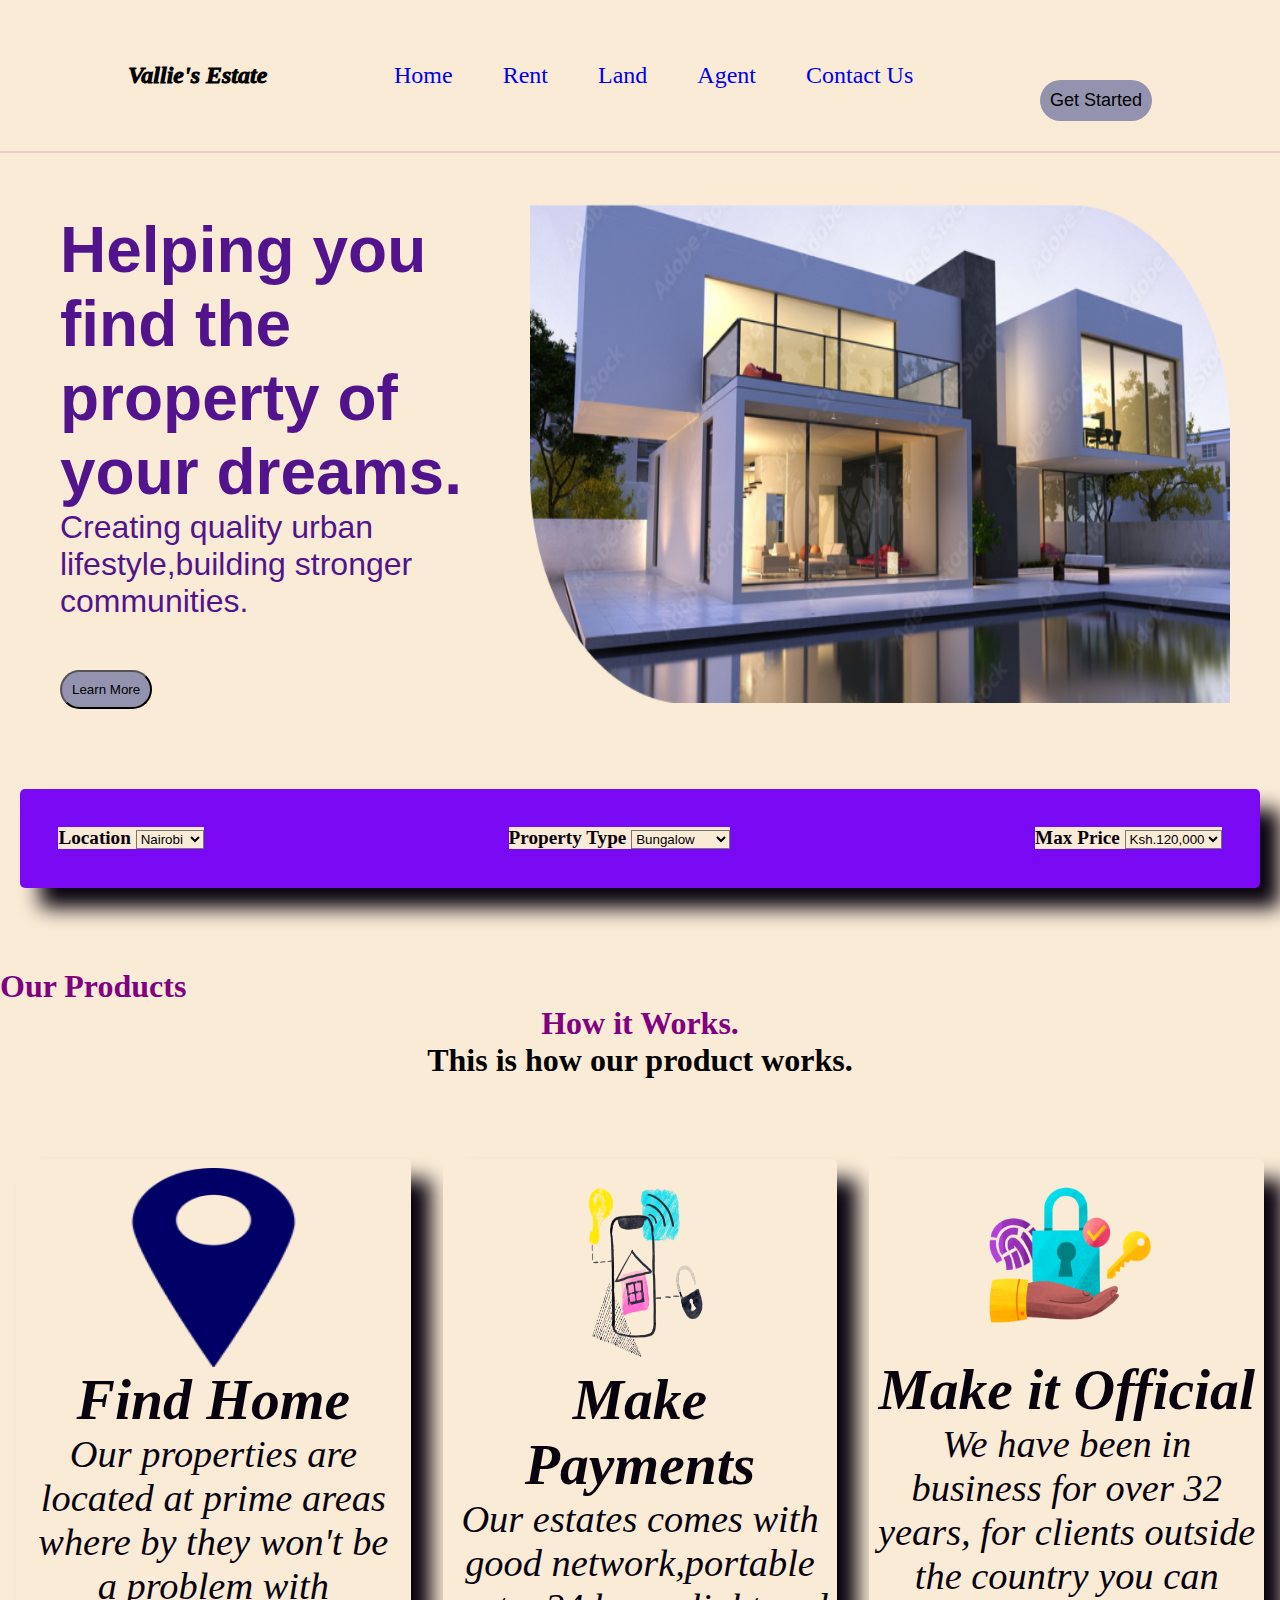
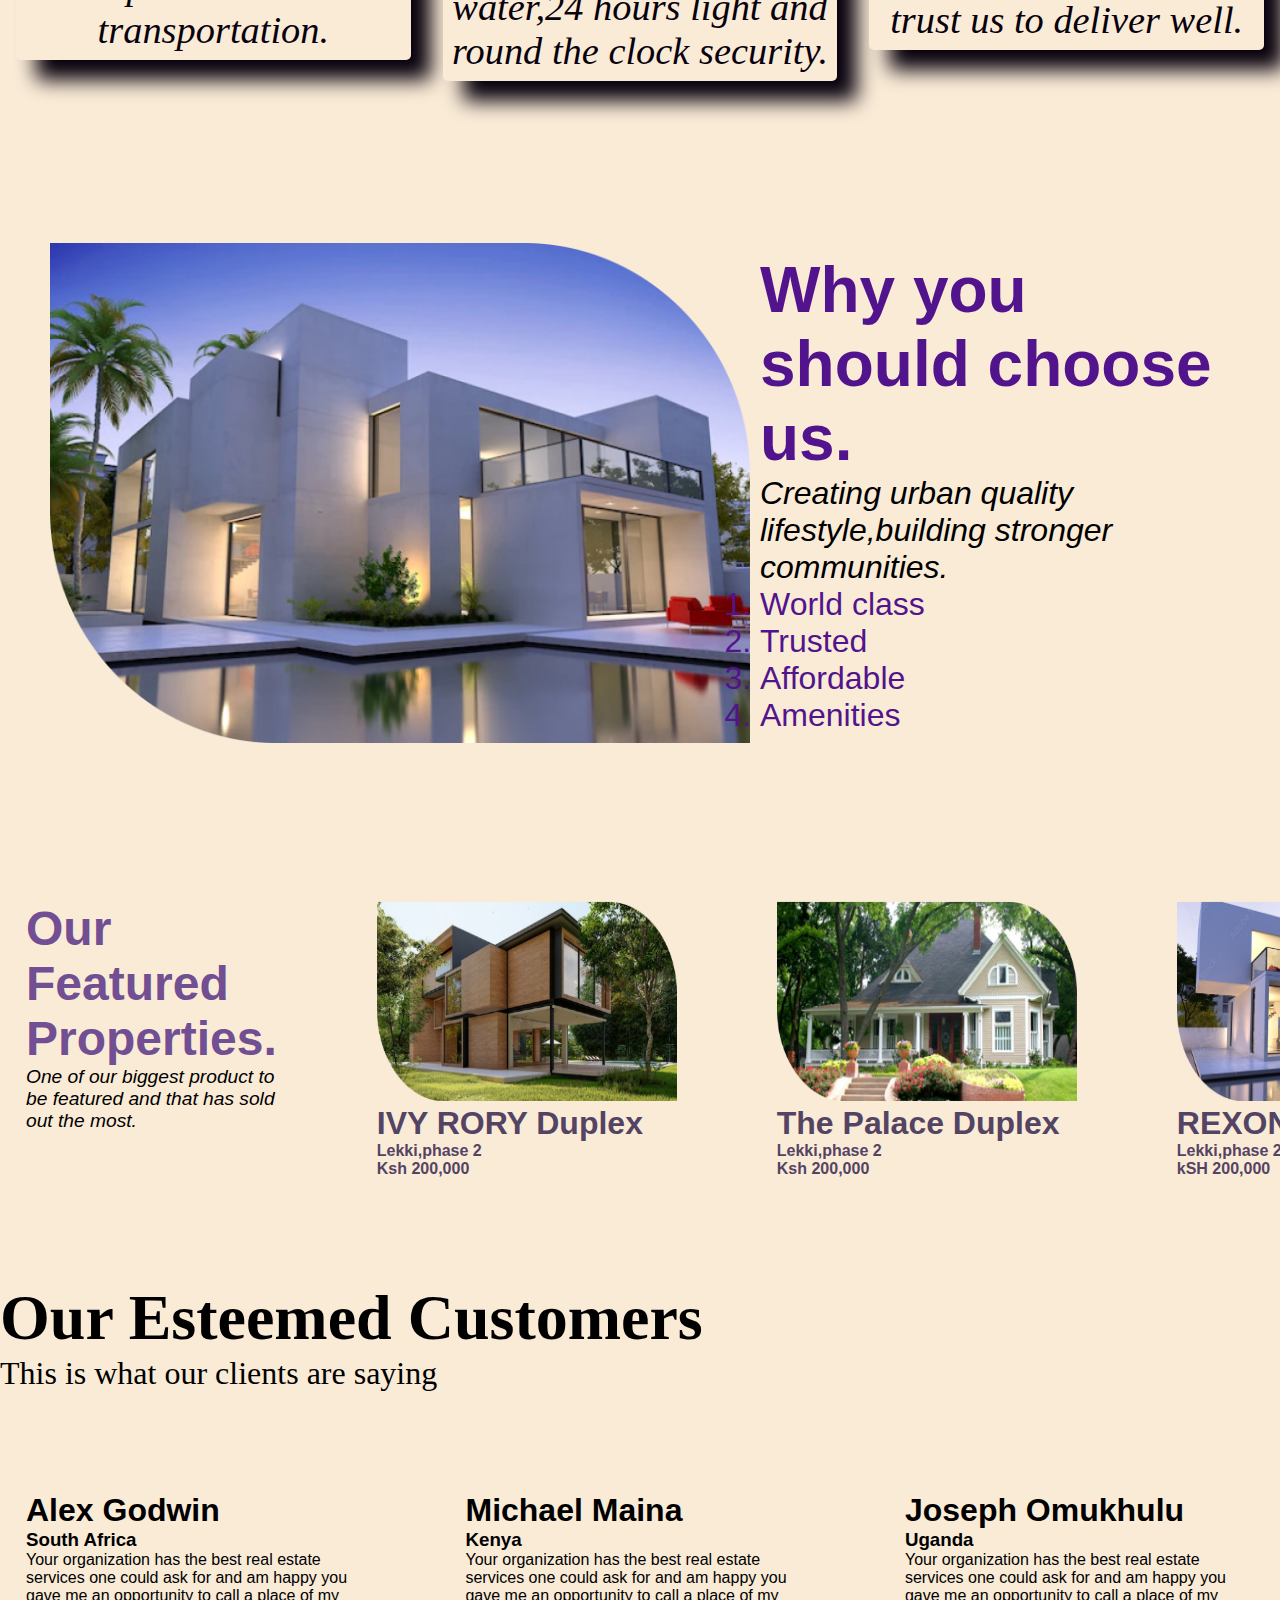
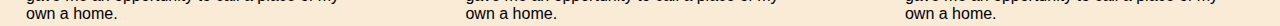
==== index.html @ 060161fa "17th commit" ====
<!DOCTYPE html>
<html lang="en">
<head>
    <meta charset="UTF-8">
    <meta http-equiv="X-UA-Compatible" content="IE=edge">
    <meta name="viewport" content="width=device-width, initial-scale=1.0">
    <link rel="stylesheet" href="/css/style.css">
    <link href="https://fonts.googleapis.com/icon?family=Material+Icons"
      rel="stylesheet">
    <link rel="stylesheet" href="https://cdnjs.cloudflare.com/ajax/libs/font-awesome/4.7.0/css/font-awesome.min.css">

      
    <title>Vallie's Estate</title>
</head>
<body>
    <header class="header"> 
        <p id="logo">Vallie's Estate</p>
        <nav>
            <ul class="Navbar">
                <li><a href="#">Home</a></li>
                <li><a href="#">Rent</a></li>
                <li><a href="#">Land</a></li>
                <li><a href="#">Agent</a></li>
                <li><a href="#">Contact Us</a></li>
        </nav>
        <button class="bar">Get Started</button>
    </header>
    <section class="location">
        <div class="wrapper">
            <p><h1>Helping you find the property of your dreams.</h1></p>
            <p>Creating quality urban lifestyle,building stronger communities.</p>
            <div class="play">
            <button class="learn">Learn More</button>
            <!-- <svg xmlns="http://www.w3.org/2000/svg" viewBox="0 0 26 26" width ="4rem" height="3rem">
                <polygon class="play-btn__svg" points="9.33 6.69 9.33 19.39 19.3 13.04 9.33 6.69"/>
                <path class="play-btn__svg" d="M26,13A13,13,0,1,1,13,0,13,13,0,0,1,26,13ZM13,2.18A10.89,10.89,0,1,0,23.84,13.06,10.89,10.89,0,0,0,13,2.18Z"/>
              </svg>  -->
        </div>
        </div>
            <div class="image">
                <img src="images/image 5.png" width="700px" height="500px" alt="image of a house">
            </div>
    </section>

    <section class="sec2">
        <form>  
            <label> Location </label>  
            <select>  
            <option value = "Nairobi"> Nairobi  </option>  
            <option value = "Kisumu"> Kisumu  </option>  
            <option value = "Kiambu"> Kiambu  </option>
            </select>  
            </form>  

            <form>  
                 <label> Property Type </label>  
                <select>  
                <option value = "Nairobi"> Bungalow  </option>  
                <option value = "Kisumu"> Mansion  </option>  
                <option value = "Kiambu"> Mansionnate  </option>
                </select>  
                </form>
            <form>  
                    <label> Max Price </label>  
                    <select>  
                    <option value = "Nairobi"> Ksh.120,000  </option>  
                    <option value = "Kisumu"> Ksh.95,000  </option>  
                    <option value = "Kiambu"> Ksh.50,000  </option>
                    </select>  
            </form>  
            
    </section>
    <section class="make">
        <h1 id="our" style="color: purple; "> Our Products </h1>
        <div class="products">
        <h2 id="how" style="color: purple;text-align: center; "> How it Works. </h2>
        <b><h3 id="works" style="color: black; ">  This is how our product works.</h3></b>
        </div>
    </section>
    <section class="working" >
        <div class="find">
            <img src="images/address mark.png" width="70px" height="200px" alt="Adress mark" class="centre">
            <h2>Find Home</h2>
            <p>Our properties are located at prime areas where by they won't be a problem with transportation.</p>
        </div>
        <div class="payments">
            <img src="images/Smart house.png" width="70px" height="200px" alt="Smart House"class="centre">
            <h2>Make Payments</h2>
            <p>Our estates comes with good network,portable water,24 hours light and round the clock security.</p>
        </div>
        <div id="official">
            <img src="images/Secure data protection with fingerprint and lock.png" width="70px" height="190px" alt="make it official" class="centre">
            <h2>Make it Official</h2>
            <p>We have been in business for over 32 years, for clients outside the country you can trust us to deliver well. </p>
        </div>
    </section>
    <section class="location">
        <div class="image">
            <img src="images/image 1.png" width="700px" height="500px" alt="image of a house">
        </div>
            <div class="wrapper">
                <p><h1>Why you should choose us.</h1></p>
                <p id="create">Creating urban quality lifestyle,building stronger communities.</p>
                <ol id="trust">
                    <li>World class</li>
                    <li>Trusted</li>
                    <li>Affordable</li>
                    <li>Amenities</li>
                </ol>
            </div>
    </section>
    <section class="featured">
        <div>
        <h1 id="property" >Our Featured Properties.</h1>
        <p id="one">One of our biggest product to be featured and that has sold out the most.</p>
        </div>

        <div class="ivy">
        <img src="images/image 3.png" width="300px" height="200px" alt="image of a house">
        <h1>IVY RORY Duplex</h1>
        <p>Lekki,phase 2 </p>
        <p> Ksh 200,000</p>
        </div>
        <div class="palace">
            <img src="images/image 4.png" width="300px" height="200px" alt="image of a house">
            <h1>The Palace Duplex</h1>
            <p>Lekki,phase 2 </p> 
            <p>Ksh 200,000</p>
            </div>
            <div class="rexona">
                <img src="images/image 5.png" width="300px" height="200px" alt="image of a house">
                <h1>REXONA Duplex</h1>
                <p>Lekki,phase 2</p>
                <p>kSH 200,000</p>
                </div>
             <div><button class="view">View More</button></div>
    </section>
<section class="clients">
      <b><h1>Our Esteemed Customers</h1></b>
    <p>This is what our clients are saying</p>
</section>   
    <section  class="esteemed" >
        <div id="alex">
            <h1>Alex Godwin</h1>
            <h3>South Africa</h3>
            <p>Your organization has the best real estate services one could ask for and am happy you gave me an opportunity to call a place of my own a home.</p>
        </div>
        <div id="michael">
            <h1>Michael Maina</h1>
            <h3>Kenya</h3>
            <p>Your organization has the best real estate services one could ask for and am happy you gave me an opportunity to call a place of my own a home.</p>
        </div>
        <div id="joseph">
            <h1>Joseph Omukhulu</h1>
            <h3>Uganda</h3>
            <p>Your organization has the best real estate services one could ask for and am happy you gave me an opportunity to call a place of my own a home.</p>
        </div>
    </section>
</body>

</html>
---- css/style.css ----
/* reseet default styles */

* {
    margin: 0;
    padding: 0;
    box-sizing: border-box;
    background-color: antiquewhite;
}


/* footer */

#logo{
    font-style: italic;
    font-weight: 1000
    
}

header{
    display: flex;
    justify-content: space-between;
    align-items: center;
    padding: 30px 10%;
    border-bottom: rgb(238, 204, 204) 2px solid;
    font-size: x-large;
    font-family: 'Times New Roman', Times, serif;
}

#logo{
    cursor: pointer;
}

.bar{
    cursor: pointer;
}

.Navbar{
    transition: all 0.3s ease 0s;
}

.Navbar{
    color: aquamarine;
    display: flex;
    gap: 50px;
    list-style: none;
    text-decoration: none;
}

.bar{
    padding: 10px;
    background-color: rgb(147, 147, 176);
    border: none;
    border-radius: 50px;
    cursor:pointer;
    transition:all 0.3s ease 0s;
    font-size: large;
    width: fit-content;
    margin-top: 50px;
    size: 30px;
}


a{
    text-decoration: none;
}

.wrapper{
    font-weight: 50;
    font-family: 'Times New Roman', Times, serif;
    color: rgb(82, 20, 140);
    display: flex;
    flex-direction: column;
    flex-basis: 50%;
    font-family: Arial, Helvetica, sans-serif;
    padding: 10px;
    size: 20px;
}

.make{
    margin: 5rem 0rem;

}

h2.make{
    font-weight: lighter;
    font-size:20px;

}

.learn{
    padding: 10px;
    background-color: rgb(147, 147, 176);
    border-radius: 50px;
    cursor:pointer;
    transition:all 0.3s ease 0s;
    width: fit-content;
    margin-top: 50px;
    size: 30px;
}

.location{
    display: flex;
    justify-content: space-between;
    font-size: xx-large;
    font-family: Arial, Helvetica, sans-serif;
    padding: 50px;
    margin-top: 0em;

}

img.image{
    float: right;
    margin-right: 5rem;
}

.image{
    flex-basis: 50%;
}

.play{
    color: blue;
}

svg{
    margin-left: 0.5rem;
}

.search{
    padding: 5px;

}
.sec2{
    border-radius: 5px;
    color: rgb(8, 2, 14);
    font-size: larger;
    box-shadow: 20px 20px 20px ;
    margin: 20px;
    padding: 50px;
    display: flex;
    justify-content: center;
    justify-content: space-between;
    background-color: rgb(122, 9, 243);
    padding: 2em;
    font-weight: 600;
    font-family: 'Times New Roman', Times, serif;
}

#works{
    text-align: center;
    font-size: xx-large;
    font-family: 'Times New Roman', Times, serif;
    font-weight: 900;
    align-items: center;

}

#how{
    font-size: x-large;
    font-weight: 800;
    font-size: xx-large;
    align-items: center;
}

#our{
    font-size: xx-large;
    font-weight: 900;
    font-style: normal;
    align-items: center;
}

.working{
    display: flex;
    justify-items: center;
    font-style: italic;
    font-size: xx-large;
    margin-bottom: 7rem;
}

.find{
    width: fit-content;
    margin: 0rem 1rem;
    height: fit-content;
    padding: 0.5rem;
    text-align: center;
    border-radius: 5px;
    color: rgb(8, 2, 14);
    font-size: larger;
    box-shadow: 20px 20px 20px ;
}

.centre{
  display: block;
  margin-left: auto;
  margin-right: auto;
  width: 50%;
}

.payments{
    width: fit-content;
    margin: 0rem 1rem;
    height: fit-content;
    padding: 0.5rem;
    text-align: center;
    border-radius: 5px;
    color: rgb(8, 2, 14);
    font-size: larger;
    box-shadow: 20px 20px 20px ;
}

#official{
    width: fit-content;
    margin: 0rem 1rem;
    height: fit-content;
    padding: 0.5rem;
    text-align: center;
    border-radius: 5px;
    color: rgb(8, 2, 14);
    font-size: larger;
    box-shadow: 20px 20px 20px ;
    
}

#create{
    color: black;
    font-style: italic;
    font: 300;
}

.featured{
    display: flex;
    flex-direction: row;
    margin-left: 10px;
    margin-right: 10px;
    padding: 3px 2%;
    gap: 100px;
    padding-top: 100px;
    font-family: Arial, Helvetica, sans-serif;
    padding-left: 1rem;
    border-color: bisque;
}

#property{
    font-weight: bold;
    font-weight: 900;
    color: rgb(113, 79, 146);
    font-size: xxx-large;
}
#one{
    font-size: larger;
    font-weight: 500;
    font-style: italic;
}

.ivy{
    font-weight: 700;
    color: rgb(84, 68, 99);
}

.palace{
    font-weight: 700;
    color: rgb(84, 68, 99);
}

.rexona{
    font-weight: 700;
    color: rgb(84, 68, 99);
}

.view{
    padding: 10px;
    background-color: rgb(147, 147, 176);
    border-radius: 50px;
    cursor:pointer;
    transition:all 0.3s ease 0s;
    width: 60px;
    margin-top: 50px;
    size: 20px;

}

.esteemed{
    display: flex;
    flex-direction: row;
    margin-left: 10px;
    margin-right: 10px;
    padding: 3px 2%;
    gap: 100px;
    padding-top: 100px;
    font-family: Arial, Helvetica, sans-serif;
    padding-left: 1rem;
    border-color: bisque;
}

.clients{
    padding-top: 100px;
    font-family: 'Times New Roman', Times, serif;
    font-size: xx-large;
    
}
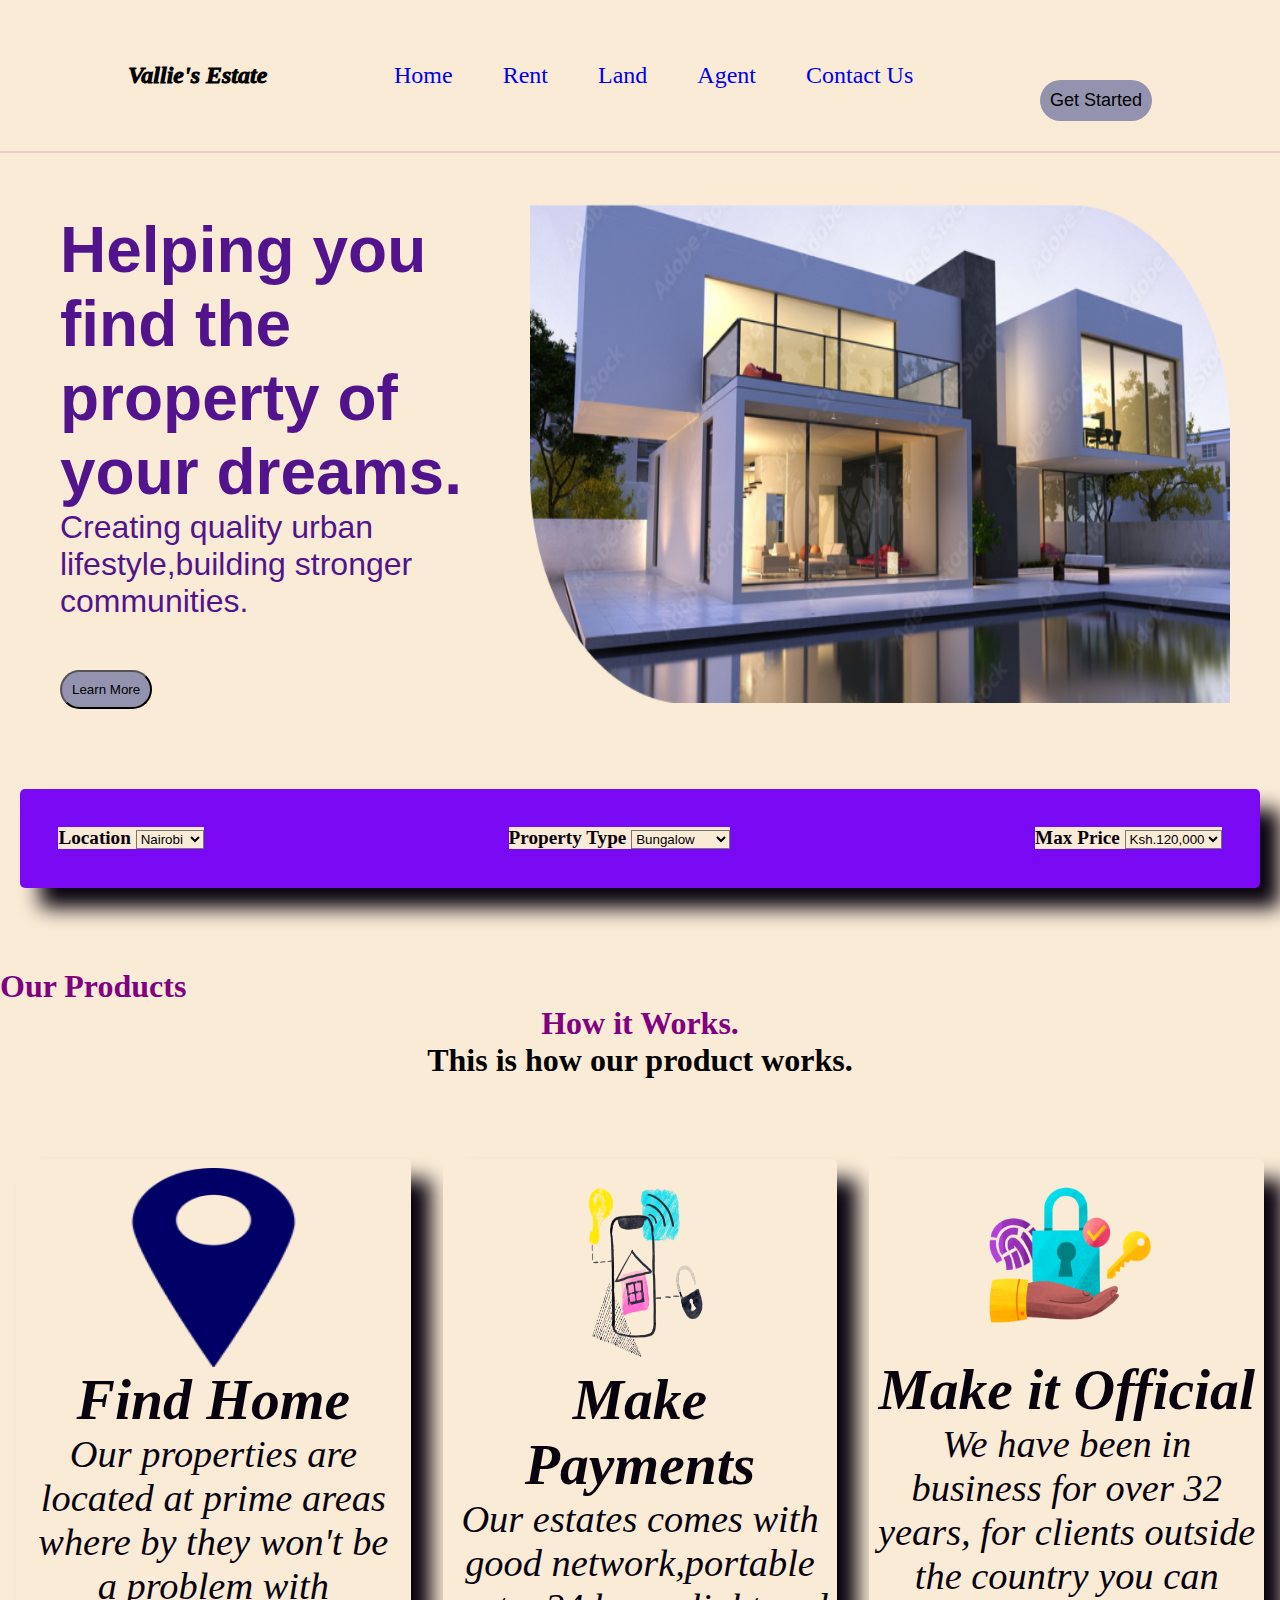
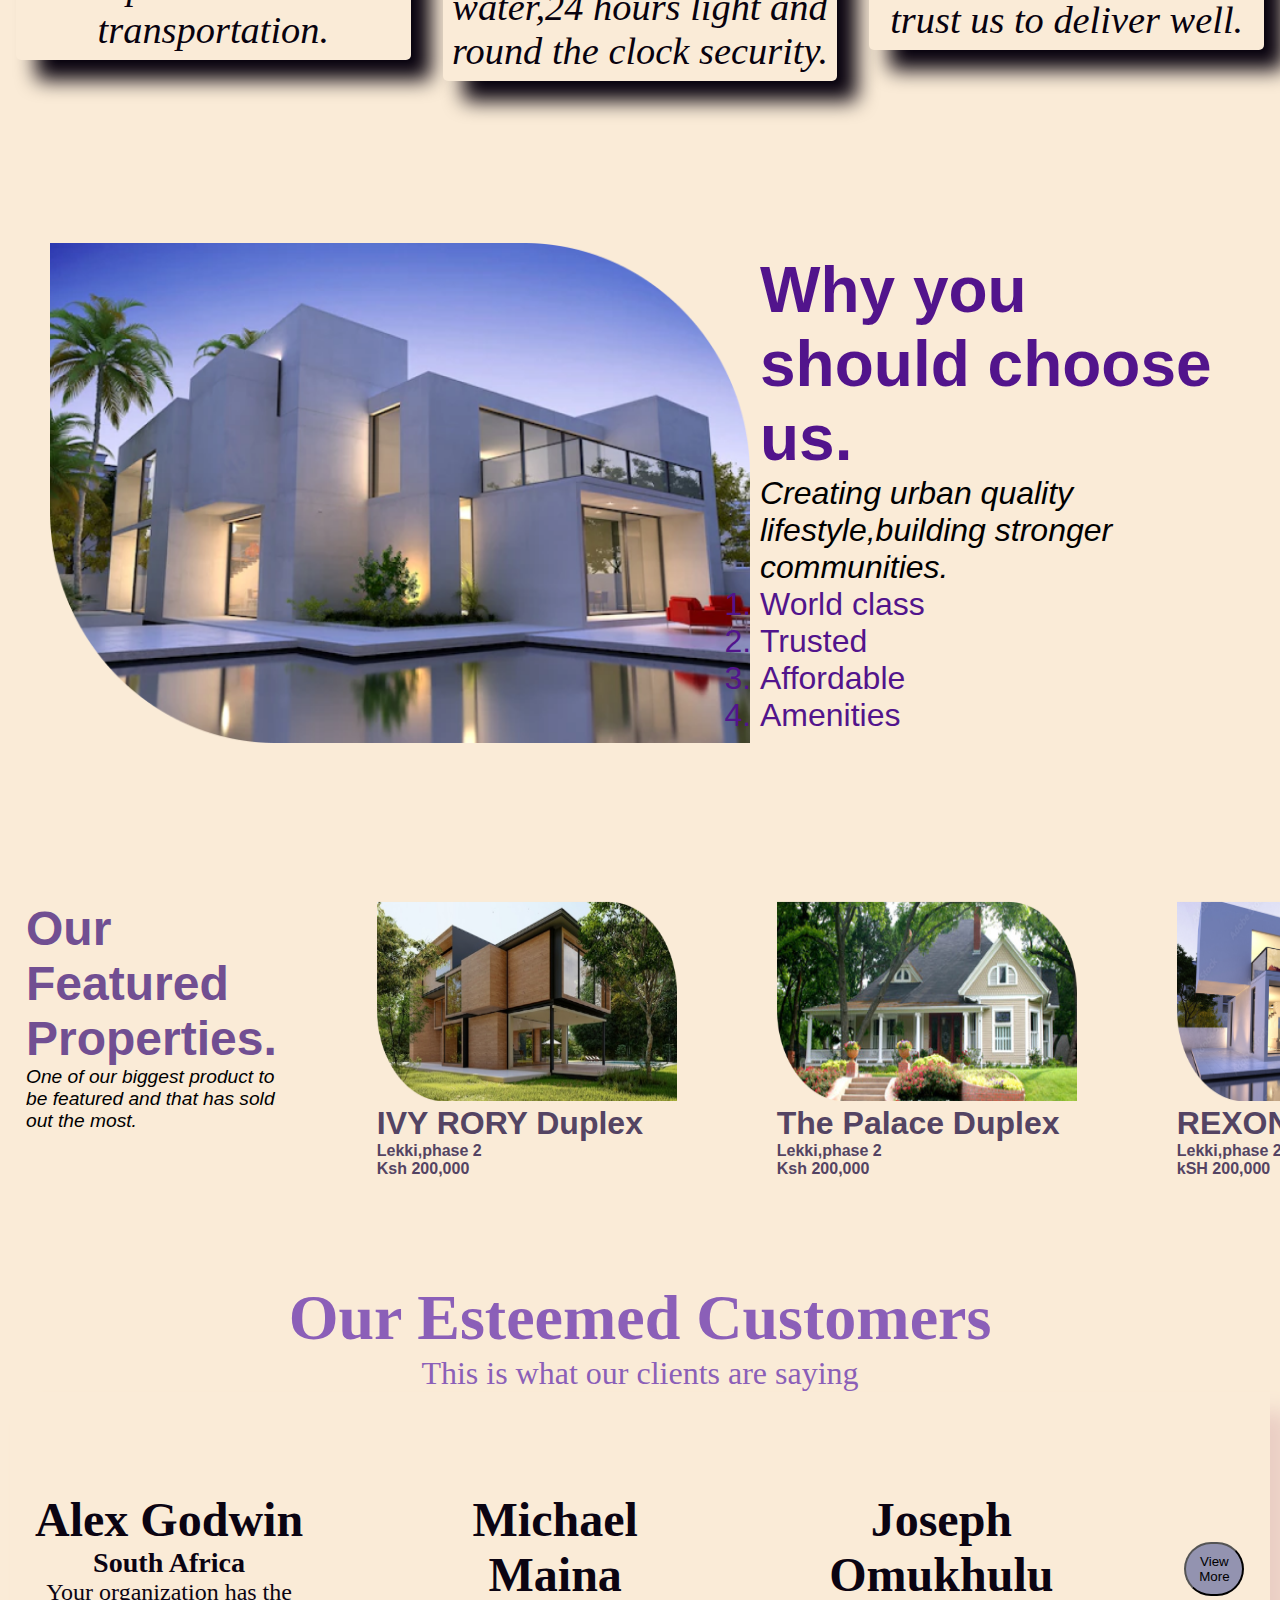
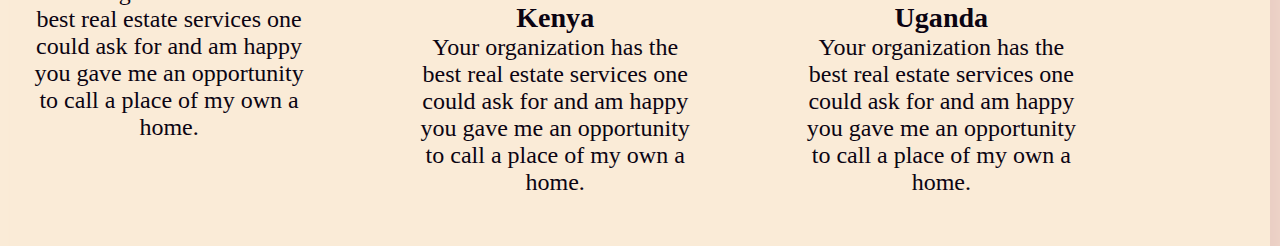
==== commit 7975ff9c: "20th commit" ====
--- a/index.html
+++ b/index.html
@@ -155,7 +155,8 @@
             <h3>Uganda</h3>
             <p>Your organization has the best real estate services one could ask for and am happy you gave me an opportunity to call a place of my own a home.</p>
         </div>
+        <div><button class="view">View More</button></div>
     </section>
 </body>
-
+<footer></footer>
 </html>--- a/css/style.css
+++ b/css/style.css
@@ -295,5 +295,20 @@
     padding-top: 100px;
     font-family: 'Times New Roman', Times, serif;
     font-size: xx-large;
-    
-}+    height: fit-content;
+    text-align: center;
+    color: rgb(139, 95, 184);
+}
+
+.esteemed{
+    padding-top: 100px;
+    font-family: 'Times New Roman', Times, serif;
+    font-size: xx-large;
+    height: fit-content;
+    text-align: center;
+    color: rgb(11, 4, 18);
+    font-size: x-large;
+    box-shadow: 20px 20px 20px rgb(234, 206, 196);
+    padding-bottom: 50px;
+
+}
